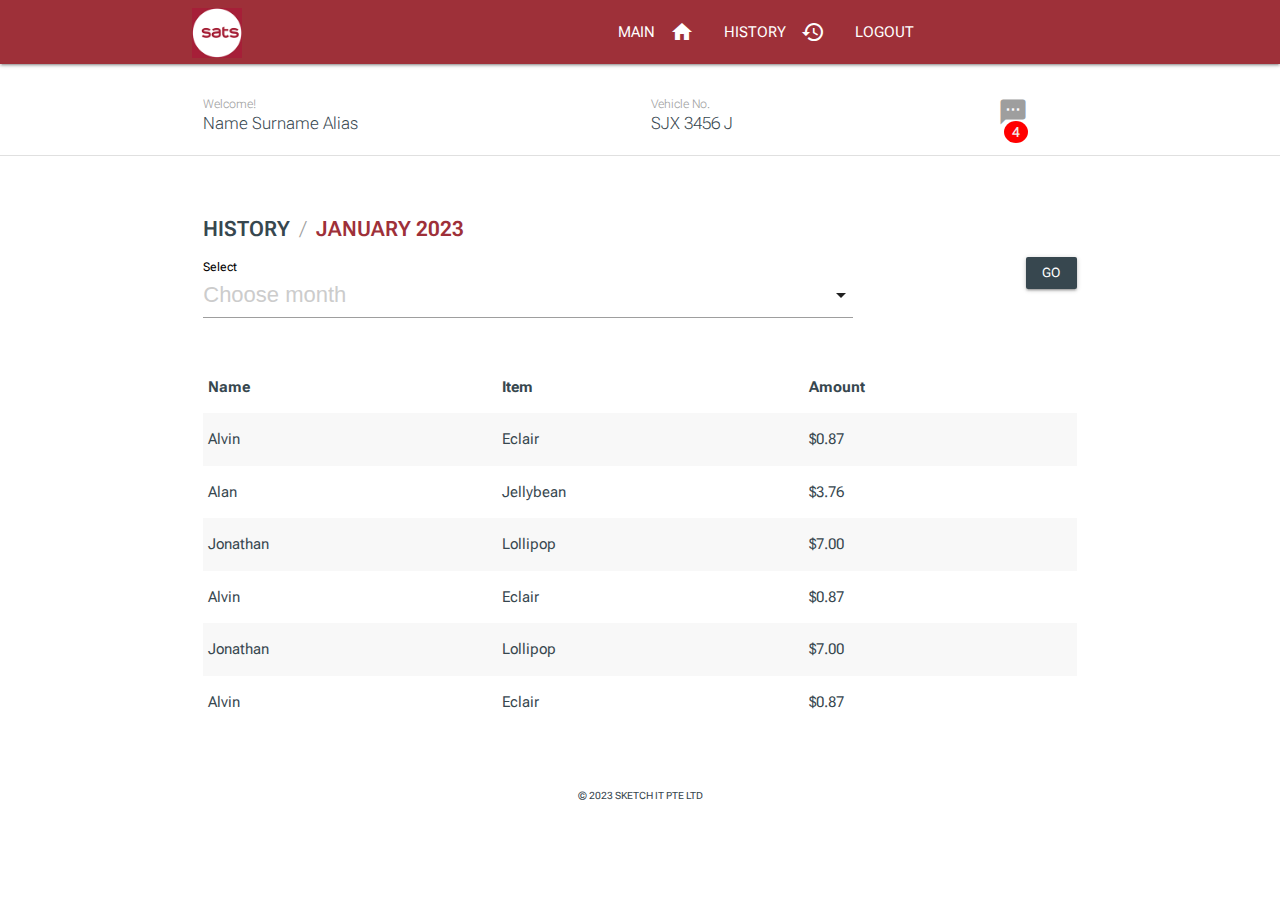
==== index-history.html @ e8bca71d "Version 1.0" ====
<!DOCTYPE html>
<html lang="en">

<head>
  <meta charset="UTF-8" />
  <meta http-equiv="X-UA-Compatible" content="IE=edge" />
  <meta name="viewport" content="width=device-width, initial-scale=1.0" />
  <title>SATS Tranport</title>
  <link href="https://fonts.googleapis.com/icon?family=Material+Icons" rel="stylesheet" />
  <link type="text/css" rel="stylesheet" href="scss/materialize.css" />
  <script src="https://ajax.googleapis.com/ajax/libs/jquery/3.6.4/jquery.min.js"></script>

  <meta name="description" content="SATS Staff Transport Booking System">
  <meta name="theme-color" content="#9e3039">
  <meta property="og:image" content="./icons/icon-512.png">

  <link rel="icon" href="favicon.ico">
  <link rel="manifest" href="manifest.json" />

  <link rel="icon" type="image/png" href="icons/favicon-16x16" sizes="16x16">
  <link rel="icon" type="image/png" href="icons/favicon-96.png" sizes="96x96">
  <link rel="icon" type="image/png" sizes="32x32" href="/favicon-32x32.png">
  <link rel="apple-touch-icon" sizes="180x180" href="icons/apple-touch-icon.png" type="image/png">
  <meta name="apple-mobile-web-app-capable" content="yes">
  <meta name="apple-mobile-web-app-title" content="SATS Transport">
  <meta name="mobile-web-app-capable" content="yes">

</head>

<body>

  <!-- main nav -->
  <nav>
    <div class="nav-wrapper">
      <div class="container">
        <a href="index.html" class="brand-logo"><img src="images/sats-logo.png" alt="SATS logo" class="logo" /></a>
        <a href="#" data-target="mobile-demo" class="sidenav-trigger right"><i class="material-icons">menu</i></a>
        <ul class="right hide-on-med-and-down">
          <li>
            <a href="index-main.html">MAIN<i class="material-icons right">home</i></a>
          </li>
          <li>
            <a href="index-history.html">HISTORY<i class="material-icons right">history</i></a>
          </li>
          <li>
            <a href="#">LOGOUT<i class="material-icons right">logout</i></a>
          </li>
        </ul>
      </div>
    </div>
  </nav>

  <!-- side nav -->
  <ul class="sidenav" id="mobile-demo">
    <li class="pad">
      <a href="index.html" class="brand-logo"><img src="images/sats-logo-in.png" alt="SATS logo" /></a>
    </li>
    <div class="divider mt-1"></div>
    <li>
      <a href="index-main.html">MAIN<i class="material-icons right">home</i></a>
    </li>
    <li>
      <a href="index-history.html">HISTORY<i class="small material-icons right">history</i></a>
    </li>
    <li>
      <a href="#">LOGOUT<i class="small material-icons right">logout</i></a>
    </li>
  </ul>

  <!-- driver contents -->
  <div class="container">
    <div class="row mt-1">
      <div class="col s6">
        <div class="title-wel">Welcome!</div>
        <div class="title-name">Name Surname Alias</div>
      </div>
      <div class="col s4">
        <div class="title-wel">Vehicle No.</div>
        <div class="title-name">SJX 3456 J</div>
      </div>
      <div class="col s2">
        <div class="title-wel center"><a href="#" data-target="slide-out" class="sidenav-trigger show-on-large"><i
              class="material-icons grey-text small">sms</i></a> <span class="center-align cto-badge">4</span>
        </div>
      </div>
    </div>
  </div>

  <div class="divider mt-1"></div>

  <!-- history -->
  <div class="container mt-2">
    <div class="row">
      <div class="col s12">
        <div class="title-category">
          HISTORY&nbsp;
          <span class="title-total">/&nbsp; <span class="title-sum">JANUARY 2023</span></span>
        </div>
      </div>
    </div>
  </div>

  <div class="container">
    <div class="row">
      <div class="input-field col s9">
        <select>
          <option value="" disabled selected>Choose month</option>
          <option value="1">Option 1</option>
          <option value="2">Option 2</option>
          <option value="3">Option 3</option>
          <option value="3">Option 4</option>
          <option value="3">Option 5</option>
        </select>
        <label class="black-text">Select</label>
      </div>
      <div class="col s3"><a class="right waves-effect waves-light btn-small">GO</a></div>
    </div>
  </div>

  <!-- table 1 -->
  <div class="container">
    <div class="row">
      <div class="col s12">
        <table class="striped">
          <thead>
            <tr>
              <th>Name</th>
              <th>Item</th>
              <th>Amount</th>
            </tr>
          </thead>

          <tbody>
            <tr>
              <td>Alvin</td>
              <td>Eclair</td>
              <td>$0.87</td>
            </tr>
            <tr>
              <td>Alan</td>
              <td>Jellybean</td>
              <td>$3.76</td>
            </tr>
            <tr>
              <td>Jonathan</td>
              <td>Lollipop</td>
              <td>$7.00</td>
            </tr>
            <tr>
              <td>Alvin</td>
              <td>Eclair</td>
              <td>$0.87</td>
            </tr>
            <tr>
              <td>Jonathan</td>
              <td>Lollipop</td>
              <td>$7.00</td>
            </tr>
            <tr>
              <td>Alvin</td>
              <td>Eclair</td>
              <td>$0.87</td>
            </tr>
          </tbody>
        </table>
      </div>
    </div>
  </div>

  <!-- notification messages -->
  <ul id="slide-out" class="sidenav">
    <li>
      <div class="user-view">
        <div class="background">
        </div>
      </div>
    </li>
    <li><a href="#!"><i class="material-icons">sms</i>MESSAGES</a></li>
    <li>
      <div class="divider"></div>
    </li>
    <li>
      <div class="user-view">
        <div class="pad-s">
          <h5>NEW! DATE</h5>
          <p>This is the new message.</p>
        </div>
        <div class="divider"></div>
        <div class="pad-s">
          <h5>NEW! DATE</h5>
          <p>This is the new message.</p>
        </div>
      </div>
    </li>
  </ul>


  <!-- footer -->
  <footer>
    <div class="container text-small">
      <div class="footer">© 2023 SKETCH IT PTE LTD</div>
    </div>
  </footer>

  <script type="text/javascript" src="js/materialize.min.js"></script>
  <script src="js/script.js"></script>
</body>

</html>
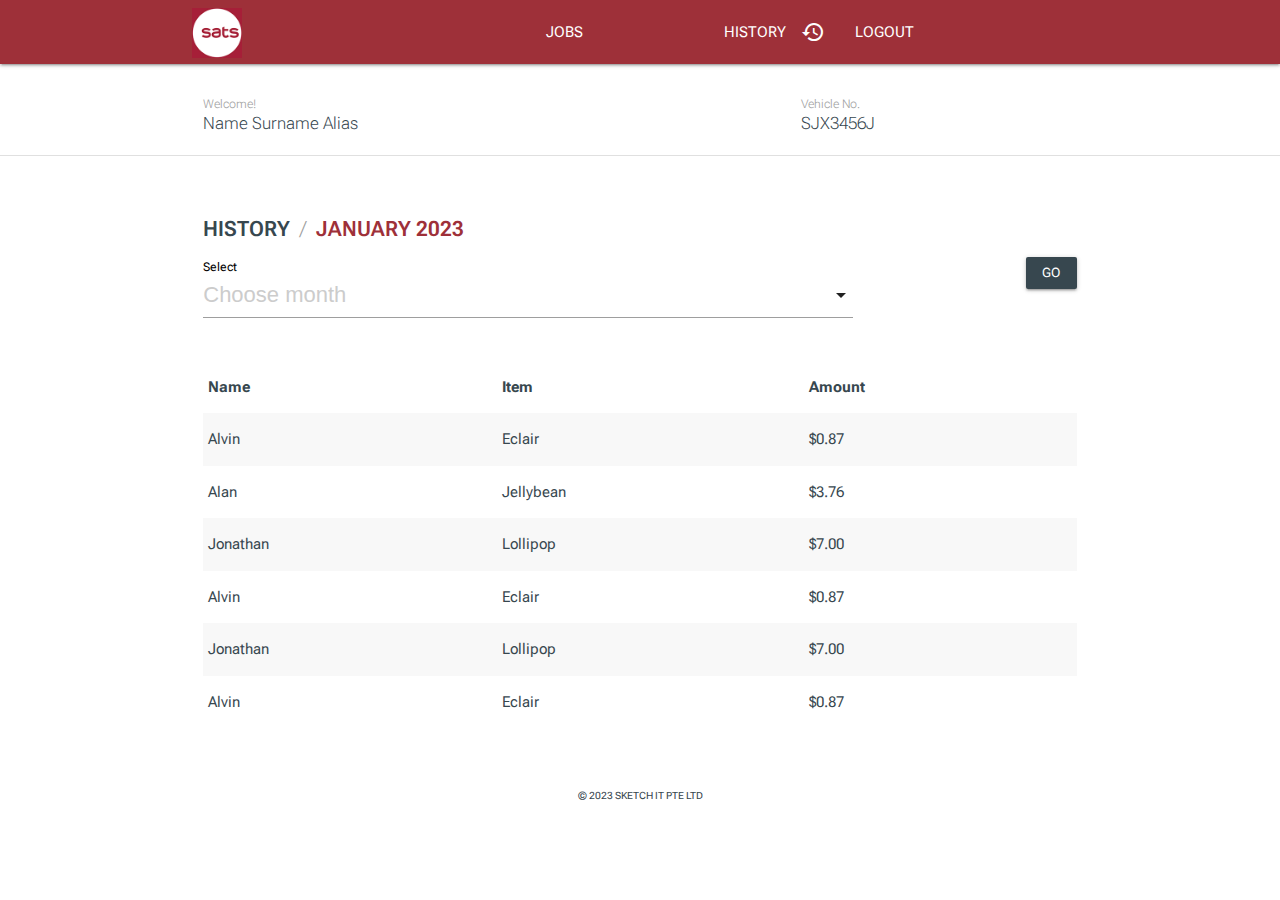
==== commit 98eacca6: "modified icc button spacing and added label pick up" ====
--- a/index-history.html
+++ b/index-history.html
@@ -37,7 +37,7 @@
         <a href="#" data-target="mobile-demo" class="sidenav-trigger right"><i class="material-icons">menu</i></a>
         <ul class="right hide-on-med-and-down">
           <li>
-            <a href="index-main.html">MAIN<i class="material-icons right">home</i></a>
+            <a href="index-jobs.html">JOBS<i class="material-icons right">task</i></a>
           </li>
           <li>
             <a href="index-history.html">HISTORY<i class="material-icons right">history</i></a>
@@ -57,7 +57,7 @@
     </li>
     <div class="divider mt-1"></div>
     <li>
-      <a href="index-main.html">MAIN<i class="material-icons right">home</i></a>
+      <a href="index-jobs.html">JOBS<i class="material-icons right">task</i></a>
     </li>
     <li>
       <a href="index-history.html">HISTORY<i class="small material-icons right">history</i></a>
@@ -70,18 +70,13 @@
   <!-- driver contents -->
   <div class="container">
     <div class="row mt-1">
-      <div class="col s6">
+      <div class="col s8">
         <div class="title-wel">Welcome!</div>
         <div class="title-name">Name Surname Alias</div>
       </div>
       <div class="col s4">
         <div class="title-wel">Vehicle No.</div>
-        <div class="title-name">SJX 3456 J</div>
-      </div>
-      <div class="col s2">
-        <div class="title-wel center"><a href="#" data-target="slide-out" class="sidenav-trigger show-on-large"><i
-              class="material-icons grey-text small">sms</i></a> <span class="center-align cto-badge">4</span>
-        </div>
+        <div class="title-name">SJX3456J</div>
       </div>
     </div>
   </div>
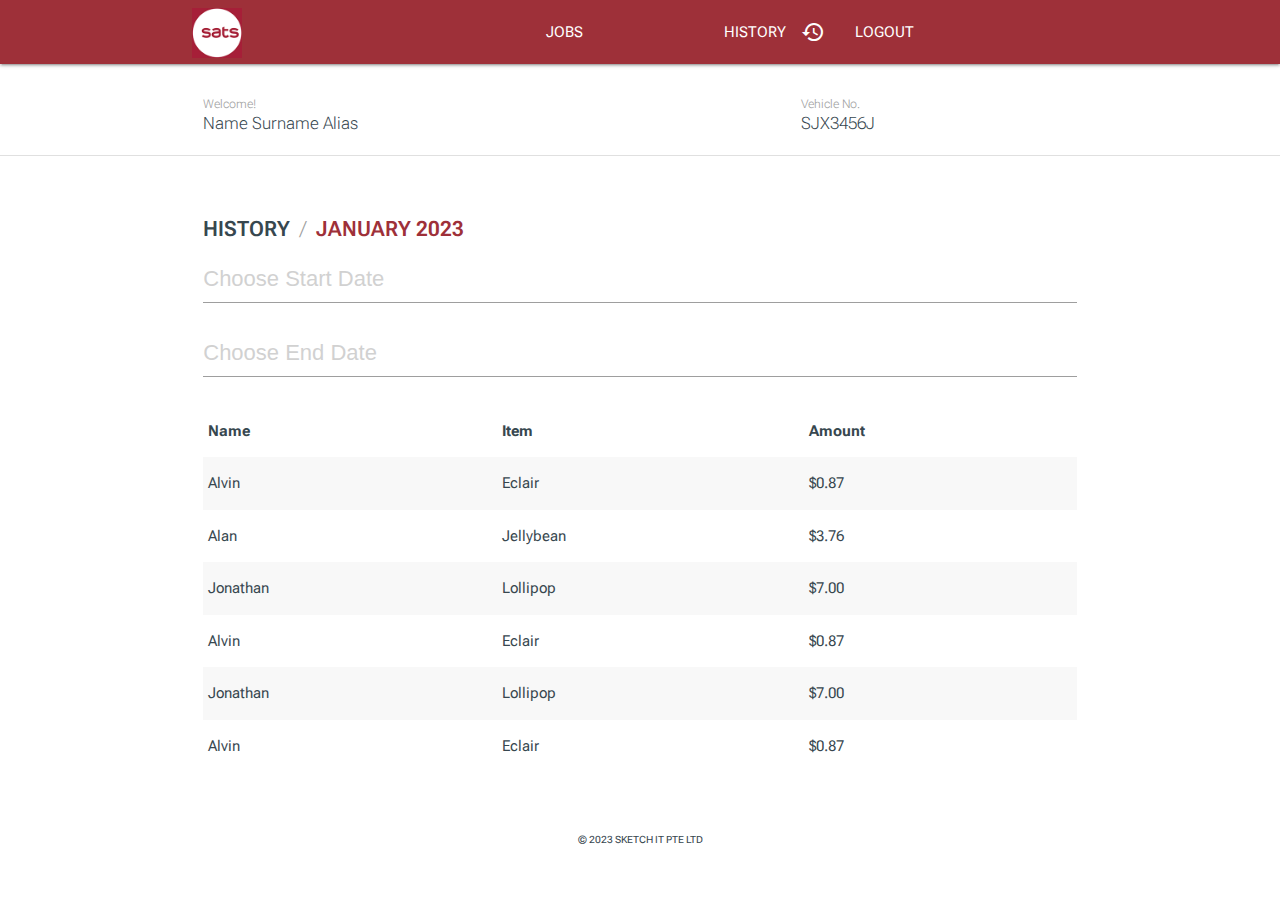
==== commit 4b2bef59: "add calendar" ====
--- a/index-history.html
+++ b/index-history.html
@@ -97,19 +97,16 @@
 
   <div class="container">
     <div class="row">
-      <div class="input-field col s9">
-        <select>
-          <option value="" disabled selected>Choose month</option>
-          <option value="1">Option 1</option>
-          <option value="2">Option 2</option>
-          <option value="3">Option 3</option>
-          <option value="3">Option 4</option>
-          <option value="3">Option 5</option>
-        </select>
-        <label class="black-text">Select</label>
-      </div>
-      <div class="col s3"><a class="right waves-effect waves-light btn-small">GO</a></div>
-    </div>
+      <div class="col s12">
+      <input type="text" class="datepicker black-text" placeholder="Choose Start Date">
+    </div></div>
+  </div>
+
+  <div class="container">
+    <div class="row">
+      <div class="col s12">
+      <input type="text" class="datepicker black-text" placeholder="Choose End Date">
+    </div></div>
   </div>
 
   <!-- table 1 -->
